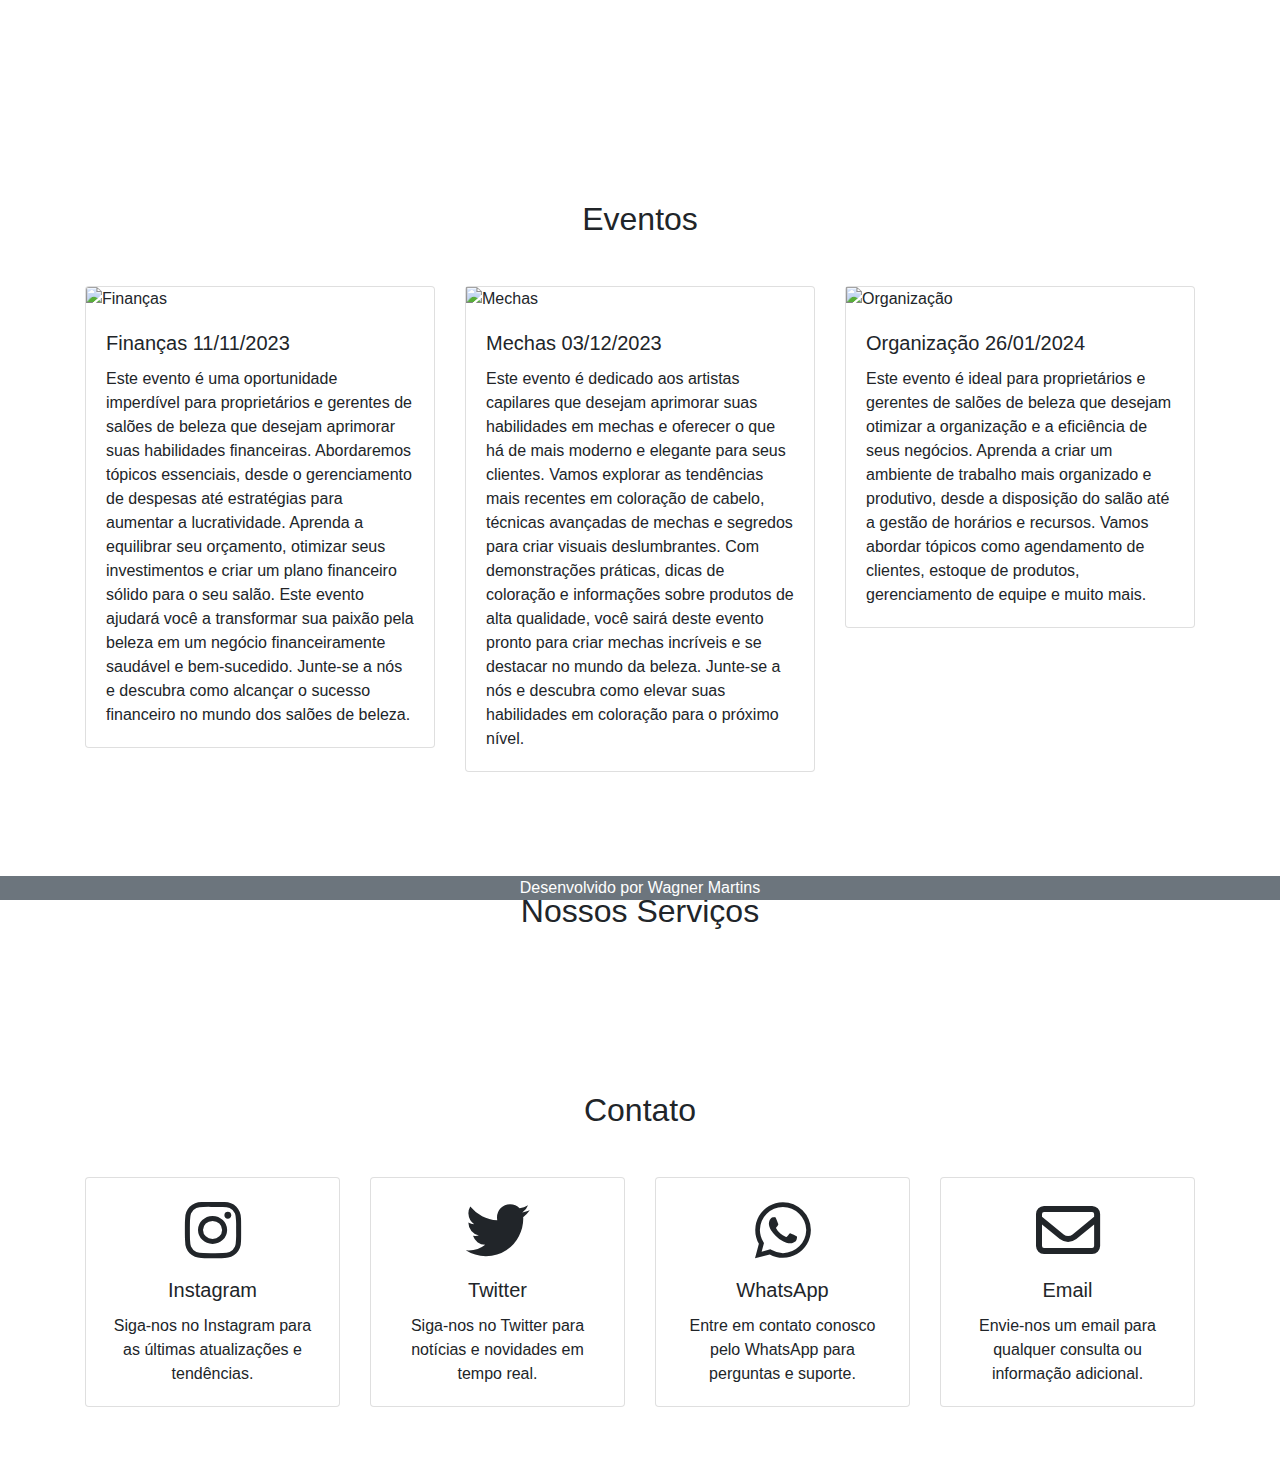
==== src/main/resources/templates/index.html @ 95685858 "realizado integração para serviços task #1" ====
<!DOCTYPE html>
<html xmlns:th="http://www.thymeleaf.org">
<head>
    <meta charset="UTF-8">
    <meta name="viewport" content="width=device-width, initial-scale=1.0">
    <title>Tela Inicial - Gestão Glamour</title>
    <link rel="stylesheet" href="https://stackpath.bootstrapcdn.com/bootstrap/4.5.2/css/bootstrap.min.css">
    <link rel="stylesheet" type="text/css" href="/css/style.css">
    <link rel="stylesheet" href="https://cdnjs.cloudflare.com/ajax/libs/font-awesome/6.3.0/css/all.min.css">
</head>
<body>
    <!-- Barra de Navegação -->
    <nav class="navbar navbar-expand-lg navbar-dark">
        <div class="container">
            <button class="navbar-toggler" type="button" data-toggle="collapse" data-target="#navbarNav"
                aria-controls="navbarNav" aria-expanded="false" aria-label="Toggle navigation">
                <span class="navbar-toggler-icon"></span>
            </button>
            <div class="collapse navbar-collapse justify-content-end" id="navbarNav">
                <ul class="navbar-nav">
                    <li class="nav-item">
                        <a class="nav-link" href="#evento">EVENTOS</a>
                    </li>
                    <li class="nav-item">
                        <a class="nav-link" href="#contato">CONTATO</a>
                    </li>
                    <li class="nav-item">
                        <a class="nav-link" href="#servico">SERVIÇOS</a>
                    </li>
                    <li class="nav-item">
                        <a class="nav-link" href="#" data-toggle="modal" data-target="#loginModal">LOGIN</a>
                    </li>
                </ul>
            </div>
        </div>
    </nav>

    <div class="half-screen text-white text-center d-flex align-items-center">
        <div class="container">
            <h1>Bem-vindo à Gestão Glamour</h1>
            <p>Sua melhor escolha para serviços de beleza e bem-estar.</p>
        </div>
    </div>

    <div class="container py-5" id="evento">
        <h2 class="text-center">Eventos</h2>
        <div class="row mt-5">
            <!-- Card de evento 1 -->
            <div class="col-md-4">
                <div class="card mb-4">
                    <img src="https://gdoor.com.br/wp-content/uploads/2022/02/gestao-financeira-para-salao-de-beleza.png" class="card-img-top" alt="Finanças">
                    <div class="card-body">
                        <h5 class="card-title">Finanças 11/11/2023</h5>
                        <p class="card-text">Este evento é uma oportunidade imperdível para proprietários e gerentes de salões de beleza que desejam aprimorar suas habilidades financeiras. Abordaremos tópicos essenciais, desde o gerenciamento de despesas até estratégias para aumentar a lucratividade. Aprenda a equilibrar seu orçamento, otimizar seus investimentos e criar um plano financeiro sólido para o seu salão. Este evento ajudará você a transformar sua paixão pela beleza em um negócio financeiramente saudável e bem-sucedido. Junte-se a nós e descubra como alcançar o sucesso financeiro no mundo dos salões de beleza.</p>
                    </div>
                </div>
            </div>
            <!-- Card de evento 2 -->
            <div class="col-md-4">
                <div class="card mb-4">
                    <img src="https://protectionforbeauty.volkdobrasil.com.br/blog/wp-content/uploads/2019/12/onde-fazer-um-curso-de-cabeleireiro-descubra-1024x683.jpeg" alt="Mechas">
                    <div class="card-body">
                        <h5 class="card-title">Mechas 03/12/2023</h5>
                        <p class="card-text">Este evento é dedicado aos artistas capilares que desejam aprimorar suas habilidades em mechas e oferecer o que há de mais moderno e elegante para seus clientes. Vamos explorar as tendências mais recentes em coloração de cabelo, técnicas avançadas de mechas e segredos para criar visuais deslumbrantes. Com demonstrações práticas, dicas de coloração e informações sobre produtos de alta qualidade, você sairá deste evento pronto para criar mechas incríveis e se destacar no mundo da beleza. Junte-se a nós e descubra como elevar suas habilidades em coloração para o próximo nível.</p>
                    </div>
                </div>
            </div>
            <!-- Card de evento 3 -->
            <div class="col-md-4">
                <div class="card mb-4">
                    <img src="https://www.belasis.com.br/wp-content/uploads/2021/01/Banner-Blog-Post-Estoque.png.webp" alt="Organização">
                    <div class="card-body">
                        <h5 class="card-title">Organização 26/01/2024</h5>
                        <p class="card-text">Este evento é ideal para proprietários e gerentes de salões de beleza que desejam otimizar a organização e a eficiência de seus negócios. Aprenda a criar um ambiente de trabalho mais organizado e produtivo, desde a disposição do salão até a gestão de horários e recursos. Vamos abordar tópicos como agendamento de clientes, estoque de produtos, gerenciamento de equipe e muito mais.</p>
                    </div>
                </div>
            </div>
        </div>
    </div>
    
	<div class="container py-5" id="servico">
	    <h2 class="text-center">Nossos Serviços</h2>
	    <div class="row mt-5">
	        <ul id="servicos-list"></ul>
	    </div>
	</div>

    <div class="container py-5" id="contato">
        <h2 class="text-center">Contato</h2>
        <div class="mt-5 row">
            <!-- Card de Instagram -->
            <div class="col-md-3 mb-4">
                <div class="card">
                    <div class="card-body text-center">
                        <i class="fab fa-instagram fa-4x mb-3"></i>
                        <h5 class="card-title">Instagram</h5>
                        <p class="card-text">Siga-nos no Instagram para as últimas atualizações e tendências.</p>
                    </div>
                </div>
            </div>
            <!-- Card de Twitter -->
            <div class="col-md-3 mb-4">
                <div class="card">
                    <div class="card-body text-center">
                        <i class="fab fa-twitter fa-4x mb-3"></i>
                        <h5 class="card-title">Twitter</h5>
                        <p class="card-text">Siga-nos no Twitter para notícias e novidades em tempo real.</p>
                    </div>
                </div>
            </div>
            <!-- Card de WhatsApp -->
            <div class="col-md-3 mb-4">
                <div class="card">
                    <div class="card-body text-center">
                        <i class="fab fa-whatsapp fa-4x mb-3"></i>
                        <h5 class="card-title">WhatsApp</h5>
                        <p class="card-text">Entre em contato conosco pelo WhatsApp para perguntas e suporte.</p>
                    </div>
                </div>
            </div>
            <!-- Card de Email -->
            <div class="col-md-3 mb-4">
                <div class="card">
                    <div class="card-body text-center">
                        <i class="far fa-envelope fa-4x mb-3"></i>
                        <h5 class="card-title">Email</h5>
                        <p class="card-text">Envie-nos um email para qualquer consulta ou informação adicional.</p>
                    </div>
                </div>
            </div>
        </div>
    </div>
    
    <div th:include="login-modal :: login-modal"></div>
    
    <!-- Footer -->
    <footer class="fixed-bottom bg-secondary text-white text-center">
        Desenvolvido por Wagner Martins
    </footer>

    <script src="https://code.jquery.com/jquery-3.5.1.slim.min.js"></script>
    <script src="https://cdn.jsdelivr.net/npm/@popperjs/core@2.5.4/dist/umd/popper.min.js"></script>
    <script src="https://stackpath.bootstrapcdn.com/bootstrap/4.5.2/js/bootstrap.min.js"></script>
        <script>
        // Chamando o endpoint "/servicos" usando fetch
        fetch('/servicos')
            .then(response => response.json())
            .then(data => {
                const servicosList = document.getElementById('servicos-list');

                // Iterando pelos dados retornados e adicionando à lista
                data.forEach(servico => {
                    const listItem = document.createElement('li');
                    listItem.textContent = `${servico.nome} - ${servico.descricao} - ${servico.preco}R$`;
                    servicosList.appendChild(listItem);
                });
            })
            .catch(error => {
                console.error('Erro ao buscar a lista de serviços:', error);
            });
    </script>
</body>
</html>
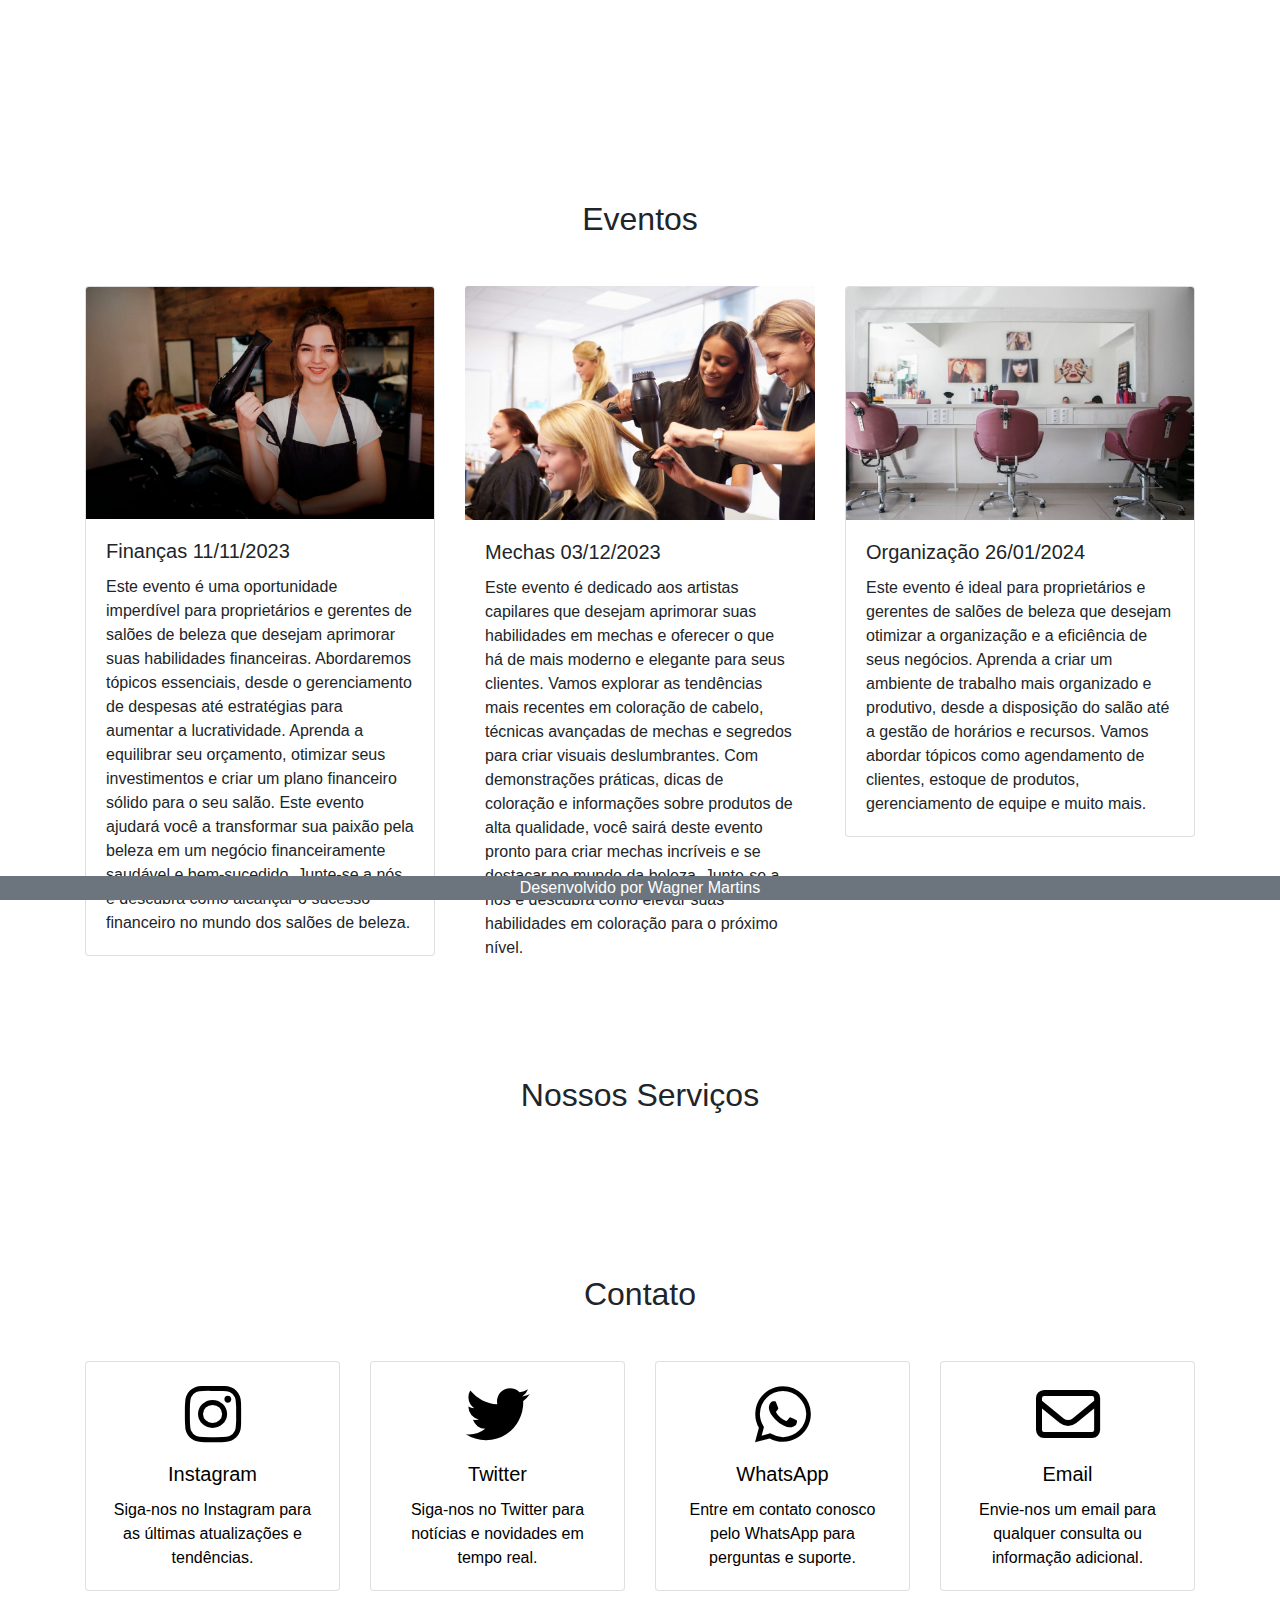
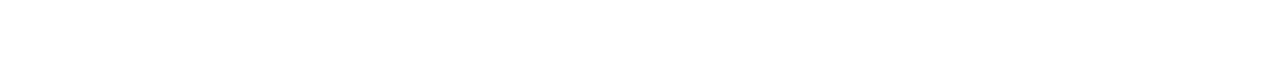
==== commit b94ede44: "commit atualizando" ====
--- a/src/main/resources/templates/index.html
+++ b/src/main/resources/templates/index.html
@@ -18,15 +18,15 @@
             </button>
             <div class="collapse navbar-collapse justify-content-end" id="navbarNav">
                 <ul class="navbar-nav">
-                    <li class="nav-item">
-                        <a class="nav-link" href="#evento">EVENTOS</a>
-                    </li>
-                    <li class="nav-item">
-                        <a class="nav-link" href="#contato">CONTATO</a>
-                    </li>
-                    <li class="nav-item">
-                        <a class="nav-link" href="#servico">SERVIÇOS</a>
-                    </li>
+                     <li class="nav-item">
+                    	<a class="nav-link" href="#evento" data-target="#evento">EVENTOS</a>
+	                </li>
+	                <li class="nav-item">
+	                    <a class="nav-link" href="#contato" data-target="#contato">CONTATO</a>
+	                </li>
+	                <li class="nav-item">
+	                    <a class="nav-link" href="#servico" data-target="#servico">SERVIÇOS</a>
+	                </li>
                     <li class="nav-item">
                         <a class="nav-link" href="#" data-toggle="modal" data-target="#loginModal">LOGIN</a>
                     </li>
@@ -42,42 +42,41 @@
         </div>
     </div>
 
-    <div class="container py-5" id="evento">
-        <h2 class="text-center">Eventos</h2>
-        <div class="row mt-5">
-            <!-- Card de evento 1 -->
-            <div class="col-md-4">
-                <div class="card mb-4">
-                    <img src="https://gdoor.com.br/wp-content/uploads/2022/02/gestao-financeira-para-salao-de-beleza.png" class="card-img-top" alt="Finanças">
-                    <div class="card-body">
-                        <h5 class="card-title">Finanças 11/11/2023</h5>
-                        <p class="card-text">Este evento é uma oportunidade imperdível para proprietários e gerentes de salões de beleza que desejam aprimorar suas habilidades financeiras. Abordaremos tópicos essenciais, desde o gerenciamento de despesas até estratégias para aumentar a lucratividade. Aprenda a equilibrar seu orçamento, otimizar seus investimentos e criar um plano financeiro sólido para o seu salão. Este evento ajudará você a transformar sua paixão pela beleza em um negócio financeiramente saudável e bem-sucedido. Junte-se a nós e descubra como alcançar o sucesso financeiro no mundo dos salões de beleza.</p>
-                    </div>
-                </div>
-            </div>
-            <!-- Card de evento 2 -->
-            <div class="col-md-4">
-                <div class="card mb-4">
-                    <img src="https://protectionforbeauty.volkdobrasil.com.br/blog/wp-content/uploads/2019/12/onde-fazer-um-curso-de-cabeleireiro-descubra-1024x683.jpeg" alt="Mechas">
-                    <div class="card-body">
-                        <h5 class="card-title">Mechas 03/12/2023</h5>
-                        <p class="card-text">Este evento é dedicado aos artistas capilares que desejam aprimorar suas habilidades em mechas e oferecer o que há de mais moderno e elegante para seus clientes. Vamos explorar as tendências mais recentes em coloração de cabelo, técnicas avançadas de mechas e segredos para criar visuais deslumbrantes. Com demonstrações práticas, dicas de coloração e informações sobre produtos de alta qualidade, você sairá deste evento pronto para criar mechas incríveis e se destacar no mundo da beleza. Junte-se a nós e descubra como elevar suas habilidades em coloração para o próximo nível.</p>
-                    </div>
-                </div>
-            </div>
-            <!-- Card de evento 3 -->
-            <div class="col-md-4">
-                <div class="card mb-4">
-                    <img src="https://www.belasis.com.br/wp-content/uploads/2021/01/Banner-Blog-Post-Estoque.png.webp" alt="Organização">
-                    <div class="card-body">
-                        <h5 class="card-title">Organização 26/01/2024</h5>
-                        <p class="card-text">Este evento é ideal para proprietários e gerentes de salões de beleza que desejam otimizar a organização e a eficiência de seus negócios. Aprenda a criar um ambiente de trabalho mais organizado e produtivo, desde a disposição do salão até a gestão de horários e recursos. Vamos abordar tópicos como agendamento de clientes, estoque de produtos, gerenciamento de equipe e muito mais.</p>
-                    </div>
-                </div>
-            </div>
-        </div>
-    </div>
-    
+   <div class="container py-5" id="evento">
+	    <h2 class="text-center">Eventos</h2>
+	    <div class="row mt-5">
+	        <!-- Card de evento 1 -->
+	        <div class="col-md-4">
+	            <div class="card mb-4">
+	                <img src="imagens/evento2.jpeg" class="card-img-top" alt="Finanças">
+	                <div class="card-body">
+	                    <h5 class="card-title">Finanças 11/11/2023</h5>
+	                    <p class="card-text">Este evento é uma oportunidade imperdível para proprietários e gerentes de salões de beleza que desejam aprimorar suas habilidades financeiras. Abordaremos tópicos essenciais, desde o gerenciamento de despesas até estratégias para aumentar a lucratividade. Aprenda a equilibrar seu orçamento, otimizar seus investimentos e criar um plano financeiro sólido para o seu salão. Este evento ajudará você a transformar sua paixão pela beleza em um negócio financeiramente saudável e bem-sucedido. Junte-se a nós e descubra como alcançar o sucesso financeiro no mundo dos salões de beleza.</p>
+	                </div>
+	            </div>
+	        </div>
+	        <!-- Card de evento 2 -->
+	        <div class="col-md-4">
+	            <div class "card mb-4">
+	                <img src="imagens/evento1.jpeg" class="card-img-top" alt="Mechas">
+	                <div class="card-body">
+	                    <h5 class="card-title">Mechas 03/12/2023</h5>
+	                    <p class="card-text">Este evento é dedicado aos artistas capilares que desejam aprimorar suas habilidades em mechas e oferecer o que há de mais moderno e elegante para seus clientes. Vamos explorar as tendências mais recentes em coloração de cabelo, técnicas avançadas de mechas e segredos para criar visuais deslumbrantes. Com demonstrações práticas, dicas de coloração e informações sobre produtos de alta qualidade, você sairá deste evento pronto para criar mechas incríveis e se destacar no mundo da beleza. Junte-se a nós e descubra como elevar suas habilidades em coloração para o próximo nível.</p>
+	                </div>
+	            </div>
+	        </div>
+	        <!-- Card de evento 3 -->
+	        <div class="col-md-4">
+	            <div class="card mb-4">
+	                <img src="imagens/evento4.jpg" class="card-img-top" alt="Organização">
+	                <div class="card-body">
+	                    <h5 class="card-title">Organização 26/01/2024</h5>
+	                    <p class="card-text">Este evento é ideal para proprietários e gerentes de salões de beleza que desejam otimizar a organização e a eficiência de seus negócios. Aprenda a criar um ambiente de trabalho mais organizado e produtivo, desde a disposição do salão até a gestão de horários e recursos. Vamos abordar tópicos como agendamento de clientes, estoque de produtos, gerenciamento de equipe e muito mais.</p>
+	                </div>
+	            </div>
+	        </div>
+	    </div>
+	</div>
 	<div class="container py-5" id="servico">
 	    <h2 class="text-center">Nossos Serviços</h2>
 	    <div class="row mt-5">
@@ -92,9 +91,11 @@
             <div class="col-md-3 mb-4">
                 <div class="card">
                     <div class="card-body text-center">
-                        <i class="fab fa-instagram fa-4x mb-3"></i>
-                        <h5 class="card-title">Instagram</h5>
-                        <p class="card-text">Siga-nos no Instagram para as últimas atualizações e tendências.</p>
+						<a href="https://www.linkedin.com/in/wagner-martins-santana/" target="_blank" style="color: black;">
+	                        <i class="fab fa-instagram fa-4x mb-3"></i>
+	                        <h5 class="card-title">Instagram</h5>
+	                        <p class="card-text">Siga-nos no Instagram para as últimas atualizações e tendências.</p>
+                    	</a>
                     </div>
                 </div>
             </div>
@@ -102,9 +103,11 @@
             <div class="col-md-3 mb-4">
                 <div class="card">
                     <div class="card-body text-center">
-                        <i class="fab fa-twitter fa-4x mb-3"></i>
-                        <h5 class="card-title">Twitter</h5>
-                        <p class="card-text">Siga-nos no Twitter para notícias e novidades em tempo real.</p>
+						<a href="https://www.linkedin.com/in/wagner-martins-santana/" target="_blank" style="color: black;">
+	                        <i class="fab fa-twitter fa-4x mb-3"></i>
+	                        <h5 class="card-title">Twitter</h5>
+	                        <p class="card-text">Siga-nos no Twitter para notícias e novidades em tempo real.</p>
+                    	</a>
                     </div>
                 </div>
             </div>
@@ -112,9 +115,11 @@
             <div class="col-md-3 mb-4">
                 <div class="card">
                     <div class="card-body text-center">
-                        <i class="fab fa-whatsapp fa-4x mb-3"></i>
-                        <h5 class="card-title">WhatsApp</h5>
-                        <p class="card-text">Entre em contato conosco pelo WhatsApp para perguntas e suporte.</p>
+						<a href="https://www.linkedin.com/in/wagner-martins-santana/" target="_blank" style="color: black;">
+	                        <i class="fab fa-whatsapp fa-4x mb-3"></i>
+	                        <h5 class="card-title">WhatsApp</h5>
+	                        <p class="card-text">Entre em contato conosco pelo WhatsApp para perguntas e suporte.</p>
+                        </a>
                     </div>
                 </div>
             </div>
@@ -122,9 +127,11 @@
             <div class="col-md-3 mb-4">
                 <div class="card">
                     <div class="card-body text-center">
-                        <i class="far fa-envelope fa-4x mb-3"></i>
-                        <h5 class="card-title">Email</h5>
-                        <p class="card-text">Envie-nos um email para qualquer consulta ou informação adicional.</p>
+						<a href="https://www.linkedin.com/in/wagner-martins-santana/" target="_blank" style="color: black;">
+	                        <i class="far fa-envelope fa-4x mb-3"></i>
+	                        <h5 class="card-title">Email</h5>
+	                        <p class="card-text">Envie-nos um email para qualquer consulta ou informação adicional.</p>
+                    	</a>
                     </div>
                 </div>
             </div>
@@ -133,7 +140,6 @@
     
     <div th:include="login-modal :: login-modal"></div>
     
-    <!-- Footer -->
     <footer class="fixed-bottom bg-secondary text-white text-center">
         Desenvolvido por Wagner Martins
     </footer>
@@ -141,14 +147,12 @@
     <script src="https://code.jquery.com/jquery-3.5.1.slim.min.js"></script>
     <script src="https://cdn.jsdelivr.net/npm/@popperjs/core@2.5.4/dist/umd/popper.min.js"></script>
     <script src="https://stackpath.bootstrapcdn.com/bootstrap/4.5.2/js/bootstrap.min.js"></script>
-        <script>
-        // Chamando o endpoint "/servicos" usando fetch
+    <script>
         fetch('/servicos')
             .then(response => response.json())
             .then(data => {
                 const servicosList = document.getElementById('servicos-list');
 
-                // Iterando pelos dados retornados e adicionando à lista
                 data.forEach(servico => {
                     const listItem = document.createElement('li');
                     listItem.textContent = `${servico.nome} - ${servico.descricao} - ${servico.preco}R$`;
@@ -158,6 +162,12 @@
             .catch(error => {
                 console.error('Erro ao buscar a lista de serviços:', error);
             });
-    </script>
+
+	document.addEventListener("DOMContentLoaded", function () {
+        if (document.getElementById("loginError")) {
+            $('#loginModal').modal('show');
+        }
+    });
+	</script>
 </body>
 </html>